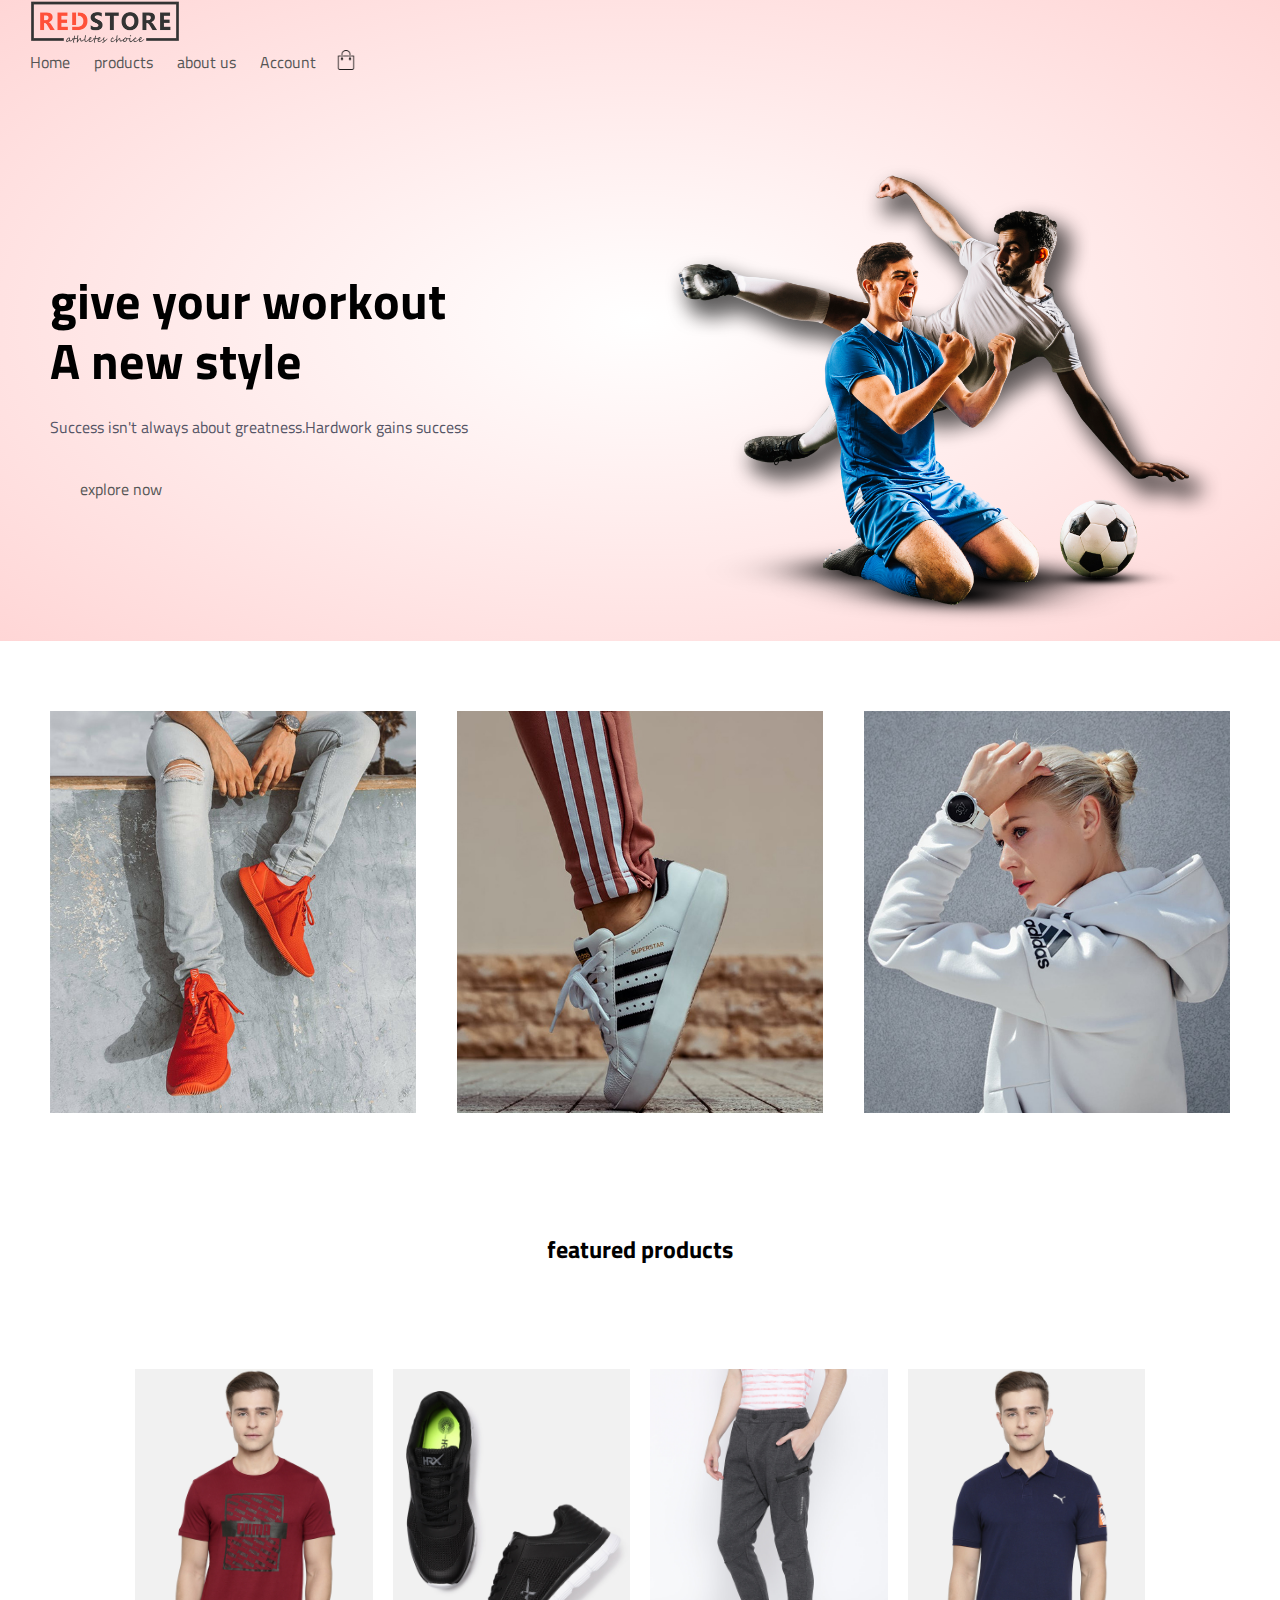
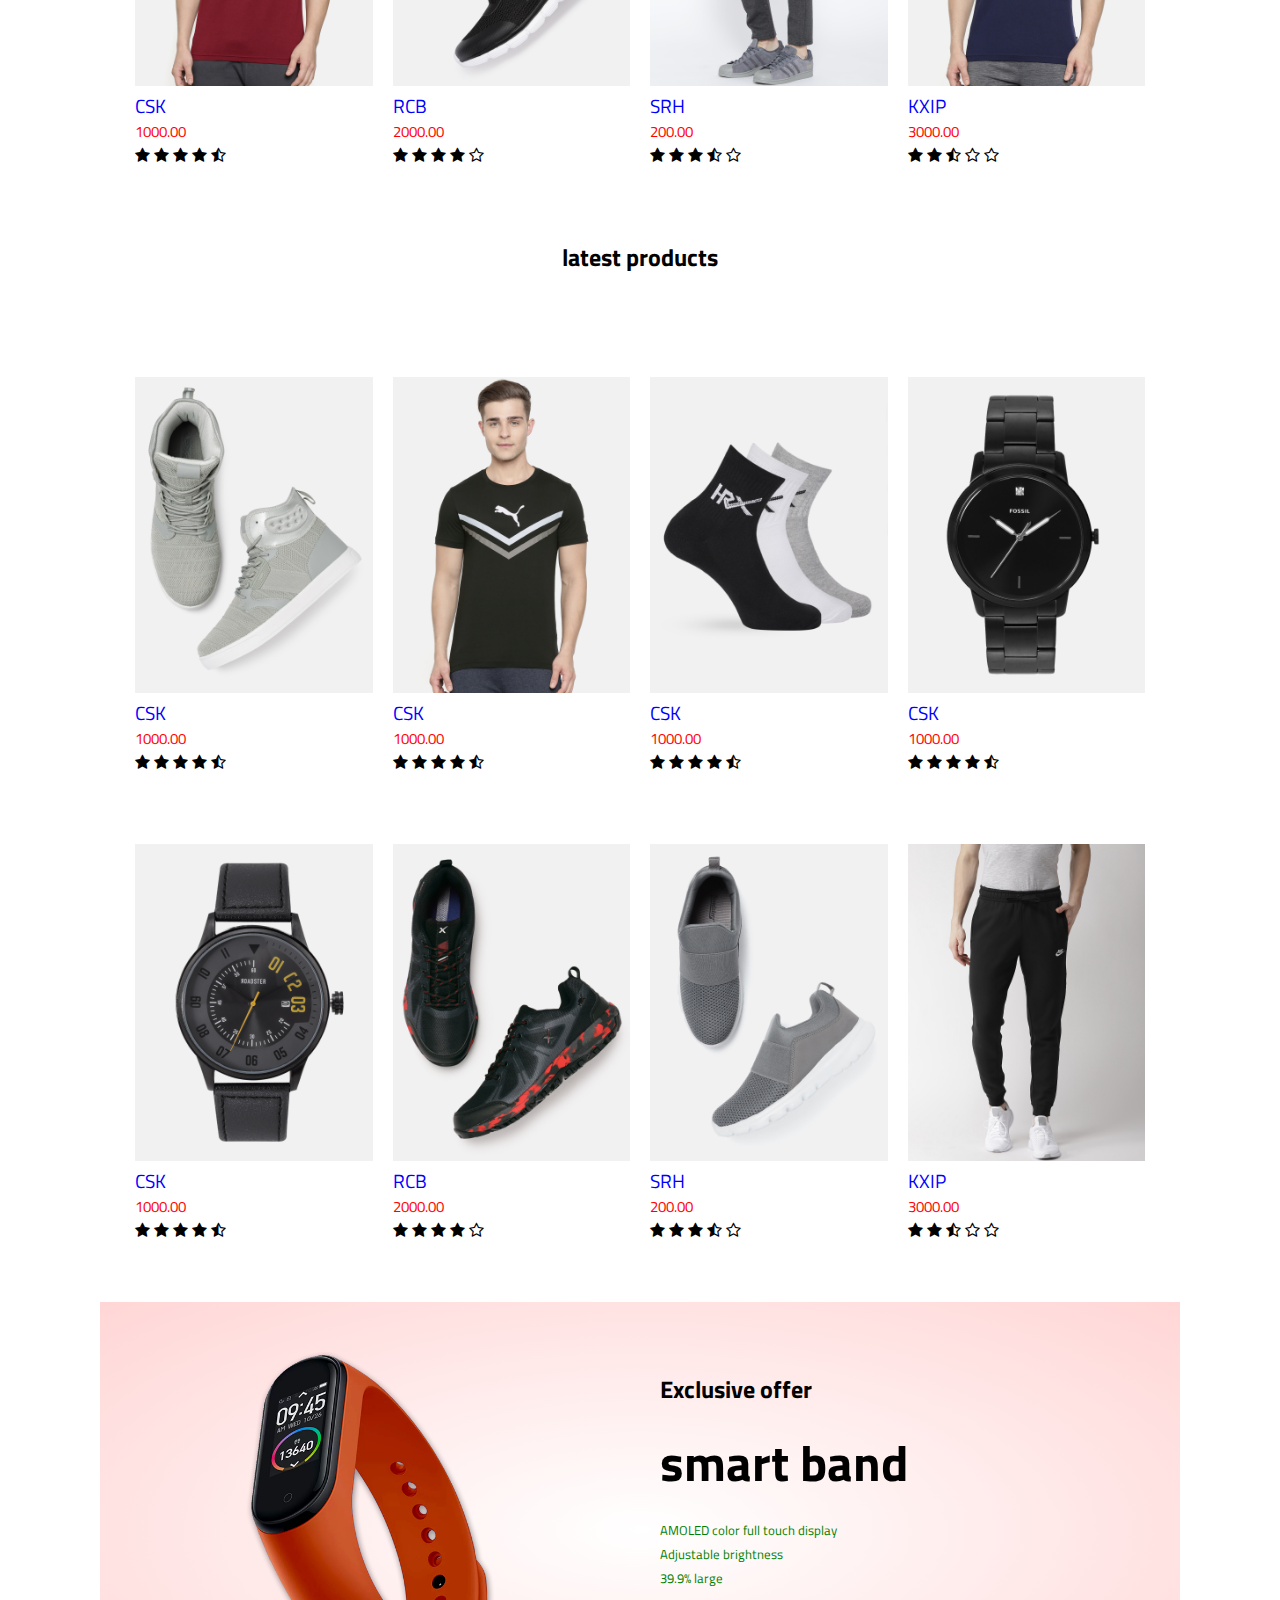
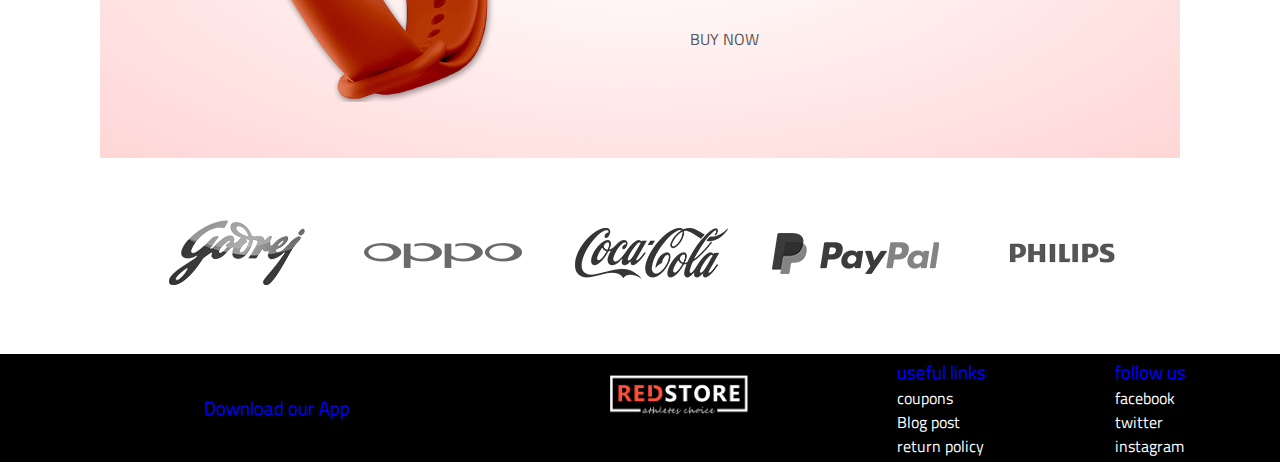
==== index.html @ 462cf167 "Add files via upload" ====
<!DOCTYPE html>
<html>
<head>
	<meta charset="UTF-8">
	<title>red store</title>
	<link rel="stylesheet" href="style.css">
	<link href="https://fonts.googleapis.com/css2?family=Titillium+Web:ital,wght@0,300;0,400;0,600;1,700&display=swap" rel="stylesheet">  
	<link rel="stylesheet" href="https://stackpath.bootstrapcdn.com/font-awesome/4.7.0/css/font-awesome.min.css">
</head>
<body>
	<div class="header">
	<div class="container">
		<div class="navbar">
		<div class="logo">
		<img src="images/logo.png" width="150px">
	</div>
	<nav>
		<ul>
			<li><a href="">Home</a></li>
			<li><a href="">products</a></li>
			<li><a href="">about us</a></li>
			<li><a href="">Account</a></li>
		</ul>
		<img src="images/cart.png" width="20px" height="20px">
	</nav> 
		 

	</div>
	 <div class="row">
	 	<div class="col-2">
	 		<h1> give your workout <br> A new style</h1>
	 		<p> Success isn't always about greatness.Hardwork gains success</p>
	 		<a href="" class="btn">explore now</a>

	 	</div>
	 	<div class="col-2">
	 		<img src="images/image1.png">
	 	</div>

	</div>
</div>

</div>
<!---------------featured categories----------------->
<div class="categories">
	<div class="small container">
		<div class="row">
			<div class="col-3">
				<img src="images/category-1.jpg">
			</div>
			<div class="col-3">
				<img src="images/category-2.jpg">
			</div>
			<div class="col-3">
				<img src="images/category-3.jpg">
			</div>
		</div>
	</div>
</div> 
<!-------------featured products------------------>
<div class="small_container">
	<h2 class="title">featured products</h2>
	<div class="row">
		<div class="col-4">
			<img src="images/product-1.jpg">
			<h3>CSK</h3>
			<p>1000.00</p>
			<i class="fa fa-star"></i>
			<i class="fa fa-star"></i>
			<i class="fa fa-star"></i>
			<i class="fa fa-star"></i>
			<i class="fa fa-star-half-o"></i>


		</div>
		<div class="col-4">
			<img src="images/product-2.jpg">
			<h3>RCB</h3>
			<p>2000.00</p>
			<i class="fa fa-star"></i>
			<i class="fa fa-star"></i>
			<i class="fa fa-star"></i>
			<i class="fa fa-star"></i>
			<i class="fa fa-star-o"></i>

		</div>
		<div class="col-4">
			<img src="images/product-3.jpg">
			<h3>SRH</h3>
			<p>200.00</p>
			<i class="fa fa-star"></i>
			<i class="fa fa-star"></i>
			<i class="fa fa-star"></i>
			<i class="fa fa-star-half-o"></i>
			<i class="fa fa-star-o"></i>
		</div>
		<div class="col-4">
			<img src="images/product-4.jpg">
			<h3>KXIP</h3>
			<p>3000.00</p>
			<i class="fa fa-star"></i>
			<i class="fa fa-star"></i>
			<i class="fa fa-star-half-o"></i>
			<i class="fa fa-star-o"></i>
			<i class="fa fa-star-o"></i>
		</div>

	</div>
</div>
<!----------------latest products-------------------->
<div class="small_container">
	<h2 class="title">latest products</h2>
	<div class="row">
		<div class="col-4">
			<img src="images/product-5.jpg">
			<h3>CSK</h3>
			<p>1000.00</p>
			<i class="fa fa-star"></i>
			<i class="fa fa-star"></i>
			<i class="fa fa-star"></i>
			<i class="fa fa-star"></i>
			<i class="fa fa-star-half-o"></i>


		</div>
		<div class="col-4">
			<img src="images/product-6.jpg">
			<h3>CSK</h3>
			<p>1000.00</p>
			<i class="fa fa-star"></i>
			<i class="fa fa-star"></i>
			<i class="fa fa-star"></i>
			<i class="fa fa-star"></i>
			<i class="fa fa-star-half-o"></i>


		</div>

		<div class="col-4">
			<img src="images/product-7.jpg">
			<h3>CSK</h3>
			<p>1000.00</p>
			<i class="fa fa-star"></i>
			<i class="fa fa-star"></i>
			<i class="fa fa-star"></i>
			<i class="fa fa-star"></i>
			<i class="fa fa-star-half-o"></i>


		</div>
		<div class="col-4">
			<img src="images/product-8.jpg">
			<h3>CSK</h3>
			<p>1000.00</p>
			<i class="fa fa-star"></i>
			<i class="fa fa-star"></i>
			<i class="fa fa-star"></i>
			<i class="fa fa-star"></i>
			<i class="fa fa-star-half-o"></i>


		</div>
		<div class="col-4">
			<img src="images/product-9.jpg">
			<h3>CSK</h3>
			<p>1000.00</p>
			<i class="fa fa-star"></i>
			<i class="fa fa-star"></i>
			<i class="fa fa-star"></i>
			<i class="fa fa-star"></i>
			<i class="fa fa-star-half-o"></i>


		</div>
		<div class="col-4">
			<img src="images/product-10.jpg">
			<h3>RCB</h3>
			<p>2000.00</p>
			<i class="fa fa-star"></i>
			<i class="fa fa-star"></i>
			<i class="fa fa-star"></i>
			<i class="fa fa-star"></i>
			<i class="fa fa-star-o"></i>

		</div>
		<div class="col-4">
			<img src="images/product-11.jpg">
			<h3>SRH</h3>
			<p>200.00</p>
			<i class="fa fa-star"></i>
			<i class="fa fa-star"></i>
			<i class="fa fa-star"></i>
			<i class="fa fa-star-half-o"></i>
			<i class="fa fa-star-o"></i>
		</div>
		<div class="col-4">
			<img src="images/product-12.jpg">
			<h3>KXIP</h3>
			<p>3000.00</p>
			<i class="fa fa-star"></i>
			<i class="fa fa-star"></i>
			<i class="fa fa-star-half-o"></i>
			<i class="fa fa-star-o"></i>
			<i class="fa fa-star-o"></i>
		</div>


	</div>
</div>
<!-------------------offer---------------------->
   
<div class="small container">
	<div class="offer_background">
	<div class="row2">
		<div class="col-2">
			<img src="images/exclusive.png" class="offer_image">

		</div>
		<div class="col-2">
			<h2> Exclusive offer</h2>
			<h1>smart band</h1>
			<div class="specifics">
			<small>AMOLED color full touch display<br></small>
			<small>Adjustable brightness<br></small>
			<small>39.9% large</small>
			<br>
			<a href="" class="btn">BUY NOW</a>
		</div>

		</div>
	</div>
</div>
</div>
<!--------------------brands------------->
<div class="brands">
	<div class="small_container">
		<div class="row">
			<div class="col-5">
				<img src="images/logo-godrej.png">
			</div>
			<div class="col-5">
				<img src="images/logo-oppo.png">
			</div>
			<div class="col-5">
				<img src="images/logo-coca-cola.png">
			</div>
			<div class="col-5">
				<img src="images/logo-paypal.png">
			</div> 
			<div class="col-5">
				<img src="images/logo-philips.png">
			</div>
		</div>
	</div>
</div>


<!------------footer--------->
<div class="footer">
	<div class="container">
		<div class="row">
			<div class="footer-col-1">
				<h3>Download our App</h3>
			</div>
			<div class="footer-col-2">
				<img src="images/logo-white.png">
			</div>
			<div class="footer-col-3">
				<h3>useful links</h3>
				<ul>
					<li>coupons</li>
					<li>Blog post</li>
					<li>return policy</li>
				</ul>
			</div>
			<div class="footer-col-3">
				<h3>follow us</h3>
				<ul>
					<li>facebook</li>
					<li>twitter</li>
					<li>instagram</li>
				</ul>
			</div>
		</div>
	</div>
</div>



</body>
</html>
---- style.css ----
*{
	margin:0;
	padding:0;
	box-sizing:border-box;
}

body{
	font-family: 'Titillium Web', sans-serif;;
}


nav{
	display:flex ;
	align-items: right;
	text-align:right;
}
nav ul{
	display: inline-block;
	list-style-type:none;
}
nav ul li{
	display:inline-block;
	margin-right: 20px;
}
a{
	text-decoration:none;
	color:#555;
}
p{
	color:#556;
}
.container{
	max-width:1300px;
	margin:auto;
	padding-left:30px;
	padding-right:30px;
}
.row{
	display:flex;
	align-items:center;
	flex-wrap:wrap;
	justify-content:space-around;
	margin-top:50px;
}
.col-2{
	flex-basis:50%;
	min-width:300px;
	padding-left:20px;
	padding-right:20px;
}
.col-2 img{
	max-width:100%;
	padding 50px 0; 
}
.col-2 h1{
	font-size:50px;
	line-height:60px;
	margin:25px 0;
}
.btn{
	display:inline-block;
	background=#ff523b;
	color=#fff;
	padding:8px 30px;
	margin:30px 0;
	border-radius: 30px;
}
.header{
	background:radial-gradient(#fff,#ffd6d6);
}
.header .row{
	margin-top:70px;
}
.categories{
	margin:70px 0;

}
.col-3{
	flex-basis:30%;
	min-width:250px;
	margin-bottom:30px ;
}
.col-3 img{
	width:100%;

}
.small_container{
	max-width: 1080px;
	margin:auto;
	padding-right: 25px;
	padding-left: 25px;

}
.col-4{
	flex-basis:25%;
	padding:10px;
	min-width:200px;
	margin-bottom:50px;
	transition:transform 0.5s;
}
.col-4 img{
	width:100%;
}
.title{
	text-align: center;
	margin:0 auto 80px;
	position :relative;
	line-height:60px;
	color:"#555 ";
}
h3{
	color:blue;
	font-weight:normal;
}
.col-4 p{
	color:red;
	font-size:15px;
}
.col-4:hover{
	transform:translateY(10px);
}
.offer_image{
	width:100%;
	padding-left:50px;
	padding-right:50px;
	padding-top:50px;
	padding-bottom:50px;
}
.row2{
	display:flex;
	align-items:center;
	flex-wrap:wrap;
	margin_top:60px;
}
.offer_background{
	display:flex;
	max-width: 1080px;
	margin:auto;
	align-items:center;
	background: radial-gradient(#fff,#ffd6d6);
}
.specifics{
	align-items: center;
}
small{
	color:green;
}
.brands{
	margin:100x auto;
}
.col-5{
	width:160px;
}
.col-5 img{
	width=100%
	cursor:pointer;
	filter:grayscale(100);
}
.col-5 img:hover{
	 filter:grayscale(0);
}
.footer{
	background: black;
	color:white;
}
.footer-col-3 .footer-col-4{
	flex:1;
	flex-basis:12%;
	text-align:center;
}
ul{
	list-style-type:none;
}
.footer-col-1{
	flex-basis:30%;
	text-align:center;
}
.footer-col-2 img{
	width:180px;
	margin-bottom:20px;
	padding:20px;
}
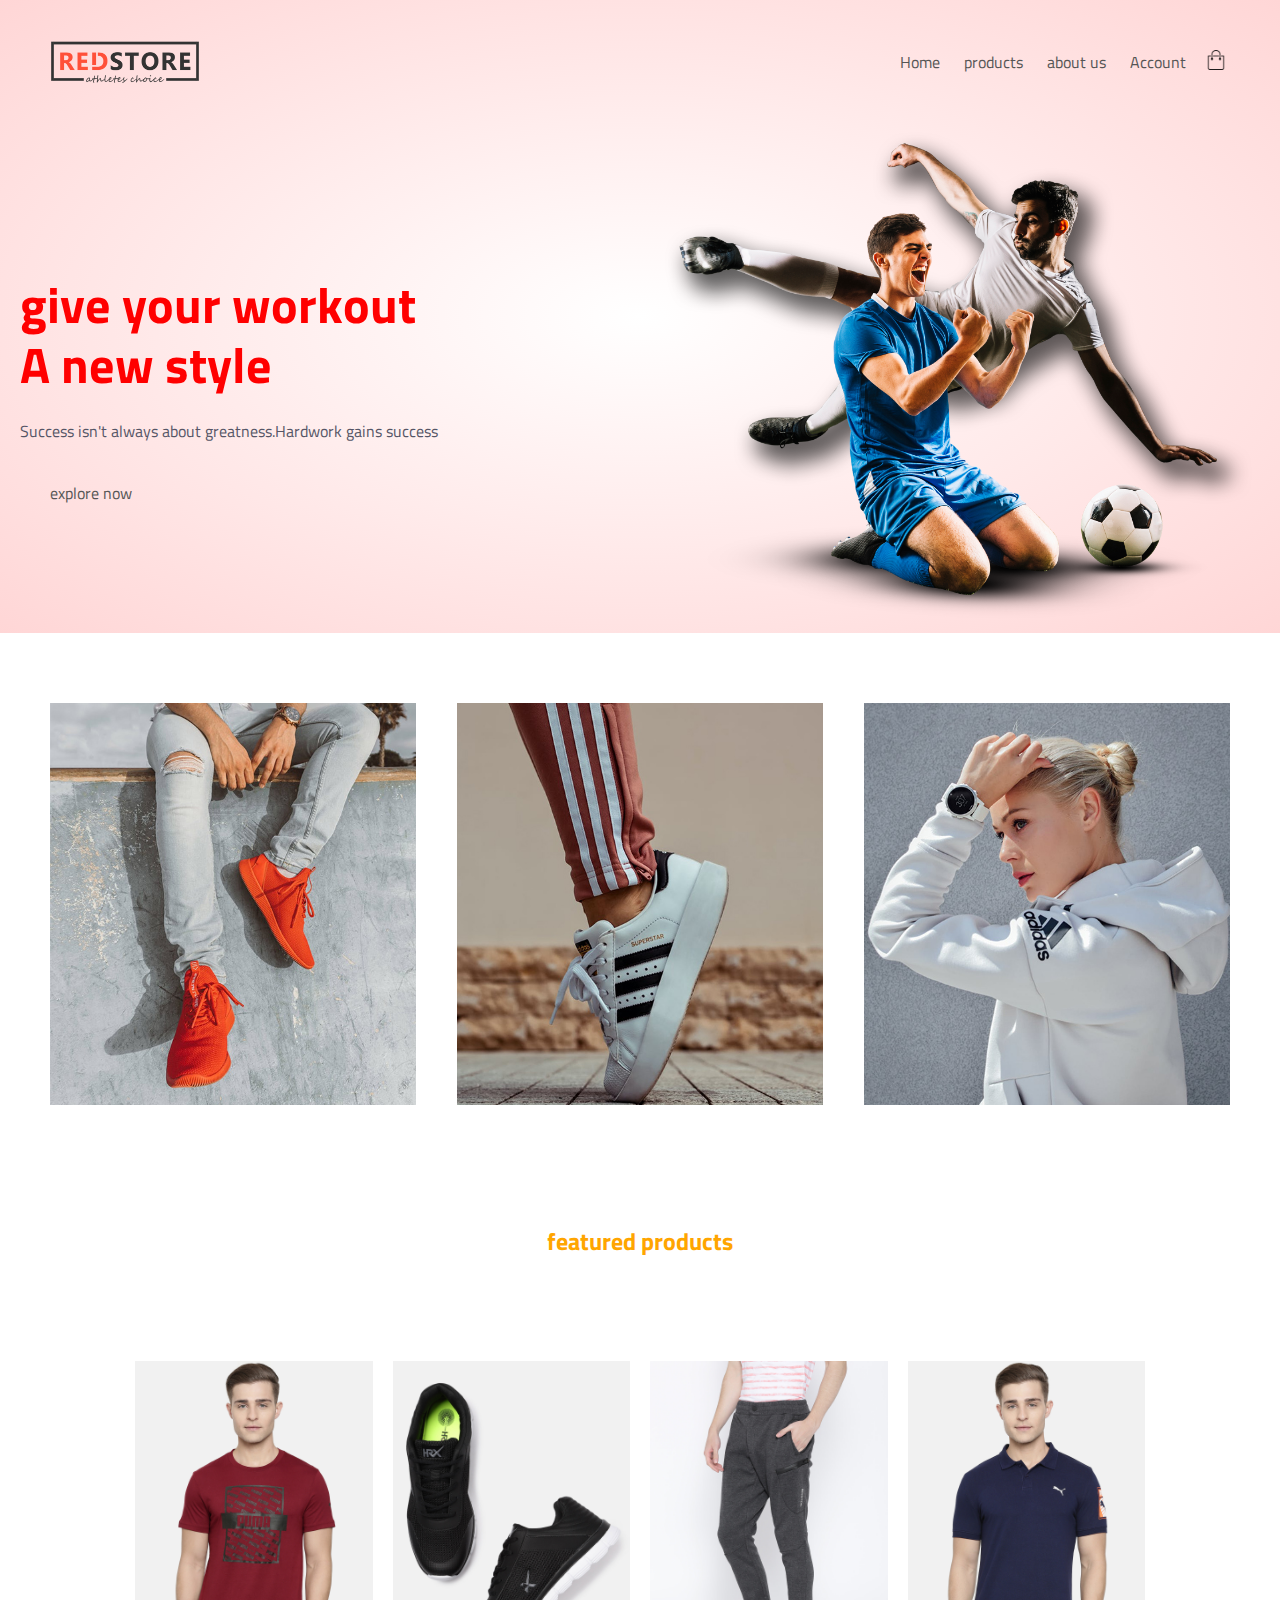
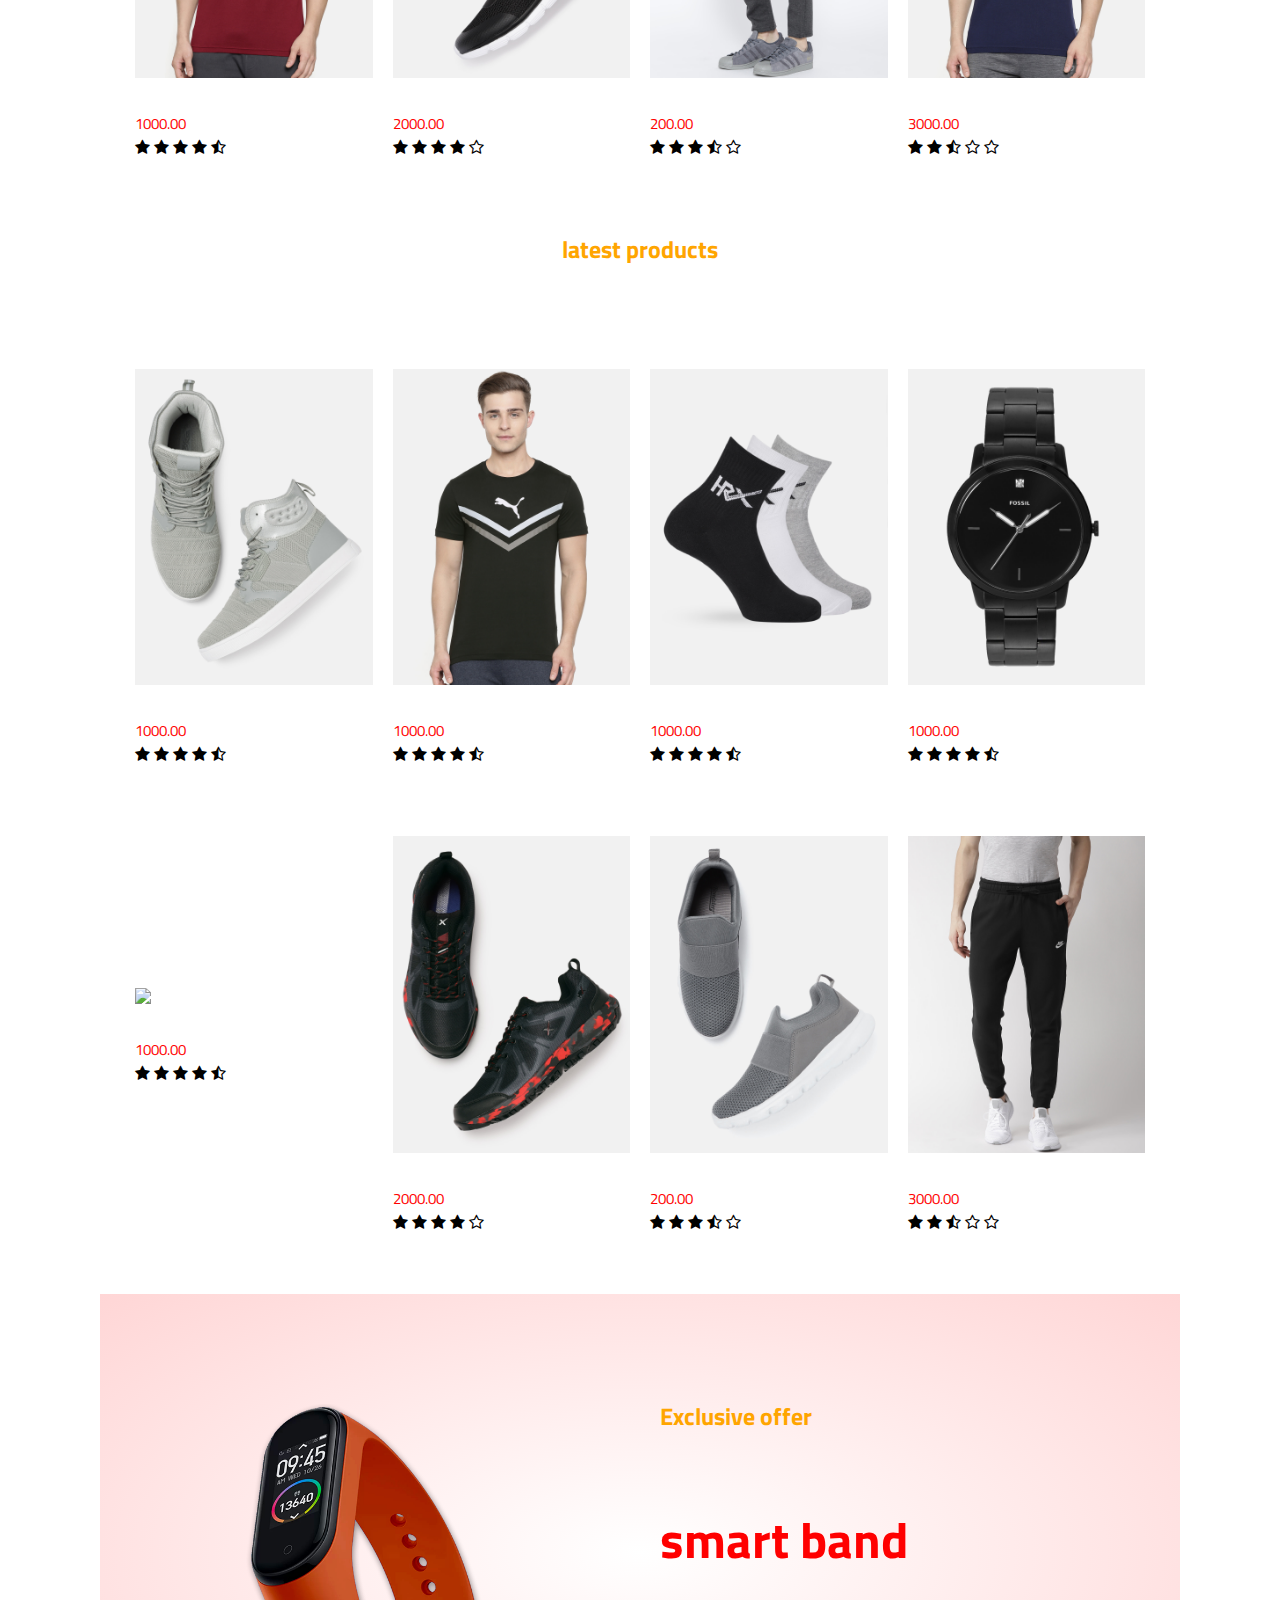
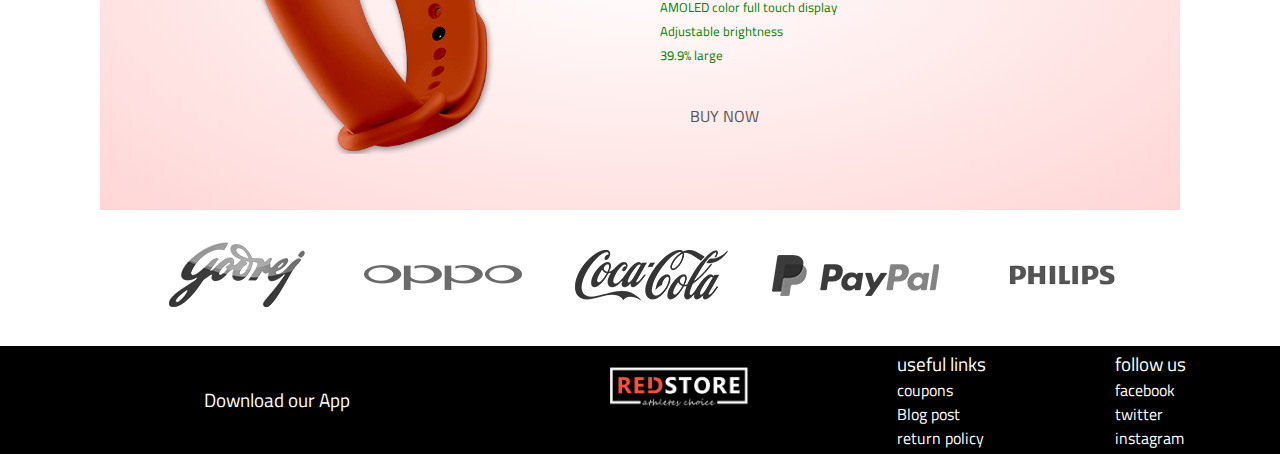
==== commit 553aed0a: "Add files via upload" ====
--- a/index.html
+++ b/index.html
@@ -12,12 +12,12 @@
 	<div class="container">
 		<div class="navbar">
 		<div class="logo">
-		<img src="images/logo.png" width="150px">
-	</div>
-	<nav>
+		<a href="index.html"><img src="images/logo.png" width="150px"></a>
+	</div>
+	<nav class="list">
 		<ul>
-			<li><a href="">Home</a></li>
-			<li><a href="">products</a></li>
+			<li><a href="index.html">Home</a></li>
+			<li><a href="products.html">products</a></li>
 			<li><a href="">about us</a></li>
 			<li><a href="">Account</a></li>
 		</ul>
@@ -26,11 +26,15 @@
 		 
 
 	</div>
+		 
+
+	</div>
 	 <div class="row">
 	 	<div class="col-2">
 	 		<h1> give your workout <br> A new style</h1>
 	 		<p> Success isn't always about greatness.Hardwork gains success</p>
-	 		<a href="" class="btn">explore now</a>
+	 		<a href="" class="btn">explore now </a>
+	 		
 
 	 	</div>
 	 	<div class="col-2">
@@ -62,7 +66,7 @@
 	<h2 class="title">featured products</h2>
 	<div class="row">
 		<div class="col-4">
-			<img src="images/product-1.jpg">
+			<a href="product detail.html"><img src="images/product-1.jpg"></a>
 			<h3>CSK</h3>
 			<p>1000.00</p>
 			<i class="fa fa-star"></i>
@@ -150,19 +154,19 @@
 		</div>
 		<div class="col-4">
 			<img src="images/product-8.jpg">
-			<h3>CSK</h3>
-			<p>1000.00</p>
-			<i class="fa fa-star"></i>
-			<i class="fa fa-star"></i>
-			<i class="fa fa-star"></i>
-			<i class="fa fa-star"></i>
-			<i class="fa fa-star-half-o"></i>
-
-
-		</div>
-		<div class="col-4">
-			<img src="images/product-9.jpg">
-			<h3>CSK</h3>
+			<h3>chinna rao</h3>
+			<p>1000.00</p>
+			<i class="fa fa-star"></i>
+			<i class="fa fa-star"></i>
+			<i class="fa fa-star"></i>
+			<i class="fa fa-star"></i>
+			<i class="fa fa-star-half-o"></i>
+
+
+		</div>
+		<div class="col-4">
+			<img src="images/Screenshot(44).png">
+			<h3>Prasanth</h3>
 			<p>1000.00</p>
 			<i class="fa fa-star"></i>
 			<i class="fa fa-star"></i>
--- a/style.css
+++ b/style.css
@@ -8,19 +8,67 @@
 	font-family: 'Titillium Web', sans-serif;;
 }
 
-
+.navbar{
+	display:flex;
+	
+}
+.row-2{
+	display:flex;
+	justify-content: space-between;
+	margin-top:20px;
+
+}
+h2{
+	color:orange;
+}
+select{
+	
+	color:black;
+	
+	border: 1px solid pink;
+	border-radius: 2px;
+	
+	
+	
+	padding:3px;
+}
+select:hover{
+	background:pink;
+	color:black;
+}
+select:focus{
+	outline:none;
+}
+.logo{
+	
+	width:2  00px;
+	padding-top:40px;
+	padding-left:20px;
+}
 nav{
+	padding-top:50px;
+	padding-left:700px;
 	display:flex ;
 	align-items: right;
 	text-align:right;
 }
+.list{
+	align-items: right;	
+}
+h1{
+	color:red;
+	font-size:50px;
+	padding-top:50px;
+}
 nav ul{
 	display: inline-block;
 	list-style-type:none;
+	align-items:right;
 }
 nav ul li{
 	display:inline-block;
 	margin-right: 20px;
+	align-items:right;
 }
 a{
 	text-decoration:none;
@@ -40,7 +88,7 @@
 	align-items:center;
 	flex-wrap:wrap;
 	justify-content:space-around;
-	margin-top:50px;
+	margin-top:20px;
 }
 .col-2{
 	flex-basis:50%;
@@ -68,7 +116,7 @@
 .header{
 	background:radial-gradient(#fff,#ffd6d6);
 }
-.header .row{
+.header row{
 	margin-top:70px;
 }
 .categories{
@@ -109,7 +157,7 @@
 	color:"#555 ";
 }
 h3{
-	color:blue;
+	color:white;
 	font-weight:normal;
 }
 .col-4 p{
@@ -130,7 +178,7 @@
 	display:flex;
 	align-items:center;
 	flex-wrap:wrap;
-	margin_top:60px;
+	margin-top:60px;
 }
 .offer_background{
 	display:flex;
@@ -152,7 +200,7 @@
 	width:160px;
 }
 .col-5 img{
-	width=100%
+	width=100%;
 	cursor:pointer;
 	filter:grayscale(100);
 }
@@ -180,3 +228,132 @@
 	margin-bottom:20px;
 	padding:20px;
 }
+
+.pages span{
+	margin 0 auto 80px
+}
+
+.pages span{
+	display:inline-block;
+	border:1px solid black;
+	margin-left:10px;
+	width:40px;
+	height:40px;
+	text-align:center;
+	line-height:40px;
+	cursor:pointer;
+}
+.pages span:hover{
+	 background:#ff523b;
+	 color:#fff;
+}
+.rowcol-2{
+	margin-top:30px;
+	flex-basis: 50%;
+
+
+}
+.rowcol-2 img{
+	width:100%;
+	padding:10px;
+
+
+}
+.one img{
+	padding:60px;
+}
+}
+input{
+	border:1px pink;
+	color:;
+	display:inline-block;
+	justify-content: space-around;
+	border:1px solid pink;
+	height:25px;
+	width:60px;
+}
+.button{
+	margin-top:10px;
+	margin-left:100px;
+	text-align:center;
+	display:block;
+	width:15%;
+	background:orange;
+	color:white;
+	border:2px solid orange;
+	border-radius:10px;
+
+}
+.rowcol-2 input number{
+	margin-left:50px;
+
+	width:60px;
+}
+.button:hover{
+	background:red;
+}
+.small-row{
+	display:flex;
+	justify-content:space-between;
+}
+.small-images{
+	flex-basis:24%;
+	cursor:pointer;
+	padding:0px;
+}
+
+.cart-items{
+	margin:80px auto;
+	display:flex;
+	flex-wrap:wrap ;
+}
+table{
+	width:100%;
+	border-collapse: collapse;
+	text-align:left ;
+
+}
+.cart-info{
+	display:inline-block;
+	flex-basis:50%;
+	flex-wrap:wrap;
+}
+th{
+	text-align:left;
+	padding:5px;
+	background:orange;
+	color:#fff;
+}
+td{
+	padding:10px 50px;
+}
+td input{
+	width:40px;
+	height:30px;
+	padding:5px;
+}
+td a{
+	color:orange;
+	font-size:12px;
+}
+td img{
+	width:80px;
+	height:80px;
+	margin-right:40px;
+}
+.total{
+	display:flex;
+	align-items: right;
+	justify-content:flex-start;
+	padding-left:930px;
+}
+.total table{
+	 border-top:3px solid #ff523b;
+	 width:100%;
+	 font-weight: bold;
+	 text-align:right;
+	 max-width:250px; 
+}
+td:last-child{
+	text-align:right;
+}